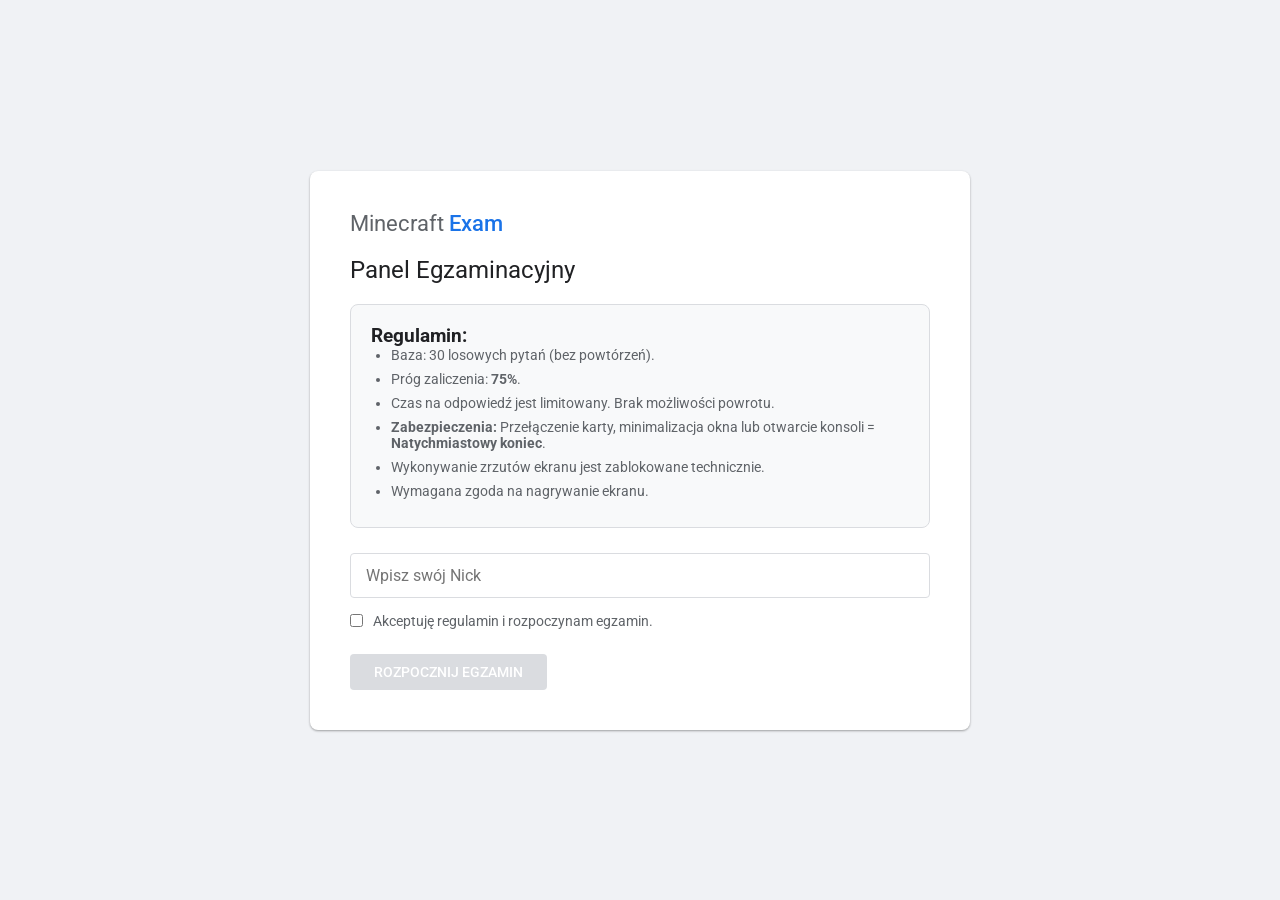
==== index.html @ 136718f4 "Add files via upload" ====
<!DOCTYPE html>
<html lang="pl">
<head>
    <meta charset="UTF-8">
    <meta name="viewport" content="width=device-width, initial-scale=1.0">
    <title>Egzamin Minecraft - Certyfikacja</title>
    <link href="https://fonts.googleapis.com/css2?family=Roboto:wght@400;500;700&display=swap" rel="stylesheet">
    <link rel="stylesheet" href="style.css">
</head>
<body oncontextmenu="return false">

<!-- ZNAK WODNY (ZABEZPIECZENIE) -->
<div id="watermark"></div>

<!-- EKRAN BLOKADY SCREENSHOTA (NIE PRZERYWA, ALE ZASŁANIA) -->
<div id="screenshot-guard" class="hidden">
    🚫 Zrzuty ekranu są zablokowane!
</div>

<!-- EKRAN BŁĘDU (KONIEC EGZAMINU) -->
<div id="screen-fail" class="overlay hidden">
    <div class="fail-box">
        <span class="icon">⛔</span>
        <h1>Egzamin Przerwany</h1>
        <p>Wykryto naruszenie zasad bezpieczeństwa.</p>
        <p id="fail-reason" class="reason">Powód: ...</p>
        <div class="fail-status">Ocena: Niezaliczony (0%)</div>
    </div>
</div>

<main class="container">

    <!-- 1. LOGOWANIE -->
    <section id="screen-login" class="card">
        <div class="logo">Minecraft <span>Exam</span></div>
        <h1>Panel Egzaminacyjny</h1>

        <div class="rules">
            <h3>Regulamin:</h3>
            <ul>
                <li>Baza: 30 losowych pytań (bez powtórzeń).</li>
                <li>Próg zaliczenia: <b>75%</b>.</li>
                <li>Czas na odpowiedź jest limitowany. Brak możliwości powrotu.</li>
                <li><b>Zabezpieczenia:</b> Przełączenie karty, minimalizacja okna lub otwarcie konsoli = <b>Natychmiastowy koniec</b>.</li>
                <li>Wykonywanie zrzutów ekranu jest zablokowane technicznie.</li>
                <li>Wymagana zgoda na nagrywanie ekranu.</li>
            </ul>
        </div>

        <div class="input-group">
            <input type="text" id="user-nick" placeholder="Wpisz swój Nick" autocomplete="off">
        </div>

        <label class="checkbox-container">
            <input type="checkbox" id="accept-rules">
            <span>Akceptuję regulamin i rozpoczynam egzamin.</span>
        </label>

        <button id="btn-start" disabled>Rozpocznij Egzamin</button>
        <p id="load-error" class="error-text hidden">Błąd: Nie udało się pobrać bazy pytań.</p>
    </section>

    <!-- 2. PRZERWA -->
    <section id="screen-break" class="card hidden center-content">
        <div class="loader"></div>
        <p>Przygotuj się...</p>
    </section>

    <!-- 3. PYTANIE -->
    <section id="screen-question" class="card no-padding hidden">
        <!-- Pasek nagłówka z typem pytania -->
        <div id="type-header" class="question-type-header type-single">
            Pojedynczy Wybór
        </div>

        <div class="question-body">
            <div class="meta-row">
                <span id="ui-timer">Czas: --s</span>
                <span id="ui-progress">1 / 30</span>
            </div>

            <div class="timer-track">
                <div id="timer-fill" class="timer-fill"></div>
            </div>

            <h2 id="q-text">Treść pytania...</h2>

            <div id="q-options" class="options-container">
                <!-- Odpowiedzi generowane przez JS -->
            </div>

            <div class="action-row">
                <button id="btn-submit">Zatwierdź odpowiedź</button>
            </div>
        </div>
    </section>

    <!-- 4. WYNIK -->
    <section id="screen-result" class="card hidden center-content">
        <h1>Wynik Egzaminu</h1>

        <div id="score-circle" class="score-circle">0%</div>

        <h2 id="final-verdict">...</h2>
        <p id="final-points">Punkty: 0 / 0</p>

        <button id="btn-download" class="secondary-btn">Pobierz nagranie</button>
    </section>

</main>

<script src="script.js"></script>
</body>
</html>
---- style.css ----
:root {
    --primary: #1a73e8;
    --primary-hover: #1557b0;
    --bg: #f0f2f5;
    --surface: #ffffff;
    --text-main: #202124;
    --text-sub: #5f6368;
    --border: #dadce0;
    --danger: #d93025;
    --success: #188038;
    --warning: #f9ab00;
    --purple: #a142f4;
    --shadow: 0 1px 3px rgba(0,0,0,0.12), 0 1px 2px rgba(0,0,0,0.24);
}

* {
    box-sizing: border-box;
    margin: 0;
    padding: 0;
    font-family: 'Roboto', sans-serif;
    user-select: none; /* Blokada zaznaczania tekstu */
    -webkit-user-select: none;
}

body {
    background-color: var(--bg);
    color: var(--text-main);
    display: flex;
    justify-content: center;
    align-items: center;
    min-height: 100vh;
    overflow-x: hidden;
}

/* ZNAK WODNY */
#watermark {
    position: fixed;
    top: 50%; left: 50%;
    transform: translate(-50%, -50%) rotate(-45deg);
    font-size: 80px;
    color: rgba(0,0,0,0.03);
    pointer-events: none;
    z-index: 0;
    white-space: nowrap;
}

/* BLOKADA SCREENSHOTA */
#screenshot-guard {
    position: fixed;
    top: 0; left: 0; width: 100vw; height: 100vh;
    background: white;
    z-index: 999999;
    display: flex;
    justify-content: center;
    align-items: center;
    font-size: 24px;
    color: var(--danger);
    font-weight: bold;
}

.container {
    width: 100%;
    max-width: 700px;
    padding: 20px;
    position: relative;
    z-index: 10;
}

.card {
    background: var(--surface);
    border-radius: 8px;
    padding: 40px;
    box-shadow: var(--shadow);
    position: relative;
    overflow: hidden;
}

.card.no-padding {
    padding: 0;
}

.question-body {
    padding: 30px 40px 40px 40px;
}

/* NAGŁÓWKI TYPÓW PYTAŃ */
.question-type-header {
    width: 100%;
    padding: 15px 40px;
    color: white;
    font-weight: 500;
    font-size: 16px;
    text-transform: uppercase;
    letter-spacing: 0.5px;
}

.type-single { background: var(--primary); }
.type-multi { background: var(--warning); color: #202124; } /* Ciemny tekst na żółtym */
.type-bool { background: var(--success); }
.type-match { background: var(--purple); }

.hidden { display: none !important; }
.center-content { display: flex; flex-direction: column; align-items: center; text-align: center; }

h1 { font-size: 24px; font-weight: 400; margin-bottom: 20px; }
h2 { font-size: 20px; font-weight: 500; margin-bottom: 25px; line-height: 1.4; }
.logo { font-size: 22px; color: var(--text-sub); margin-bottom: 20px; }
.logo span { color: var(--primary); font-weight: 500; }
.error-text { color: var(--danger); font-size: 14px; margin-top: 10px; }

/* REGULAMIN */
.rules {
    background: #f8f9fa;
    border: 1px solid var(--border);
    border-radius: 8px;
    padding: 20px;
    margin-bottom: 25px;
    text-align: left;
}
.rules ul { padding-left: 20px; }
.rules li { margin-bottom: 8px; color: var(--text-sub); font-size: 14px; }

/* INPUTY */
.input-group { width: 100%; margin-bottom: 15px; }
input[type="text"] {
    width: 100%;
    padding: 12px 15px;
    border: 1px solid var(--border);
    border-radius: 4px;
    font-size: 16px;
    outline: none;
}
input[type="text"]:focus { border: 2px solid var(--primary); }

button {
    background-color: var(--primary);
    color: white;
    border: none;
    padding: 10px 24px;
    border-radius: 4px;
    font-size: 14px;
    font-weight: 500;
    text-transform: uppercase;
    cursor: pointer;
    transition: background 0.2s;
}
button:hover { background-color: var(--primary-hover); }
button:disabled { background-color: var(--border); cursor: not-allowed; }
.secondary-btn { background-color: var(--text-sub); margin-top: 15px; }

.checkbox-container {
    display: flex; align-items: center; gap: 10px; margin-bottom: 25px;
    cursor: pointer; font-size: 14px; color: var(--text-sub);
}

/* UI PYTANIA */
.meta-row { display: flex; justify-content: space-between; font-size: 14px; color: var(--text-sub); margin-bottom: 10px; }
.timer-track {
    width: 100%; height: 4px; background: #e0e0e0;
    margin-bottom: 30px; border-radius: 2px; overflow: hidden;
}
.timer-fill { height: 100%; background: var(--primary); width: 100%; transform-origin: left; }
.action-row { text-align: right; margin-top: 25px; }

/* ODPOWIEDZI */
.options-container { display: flex; flex-direction: column; gap: 12px; }
.option-btn {
    width: 100%; text-align: left; background: #fff;
    border: 1px solid var(--border); color: var(--text-main);
    padding: 15px 20px; border-radius: 8px; font-size: 16px;
    transition: all 0.2s; box-shadow: 0 1px 1px rgba(0,0,0,0.05);
}
.option-btn:hover { background: #f8f9fa; border-color: #bdc1c6; }
.option-btn.selected {
    background: #e8f0fe; border: 1px solid var(--primary);
    color: var(--primary); font-weight: 500;
}

/* LAYOUT PRAWDA/FAŁSZ */
.bool-container { display: flex; gap: 15px; }
.bool-container button { text-align: center; height: 80px; font-size: 18px; }

/* DOPASOWYWANIE */
.match-grid { display: flex; justify-content: space-between; gap: 20px; }
.match-col { flex: 1; display: flex; flex-direction: column; gap: 10px; }
.match-card {
    background: #fff; border: 1px solid var(--border); padding: 15px;
    border-radius: 8px; text-align: center; cursor: pointer;
    font-size: 15px; color: var(--text-main); transition: 0.2s;
}
.match-card:hover { background: #f8f9fa; }
.match-card.selected { background: #f3e8fd; border: 1px solid var(--purple); color: var(--purple); }
.match-card.paired { background: #e6f4ea; border-color: var(--success); color: var(--success); opacity: 0.6; cursor: default; }

/* WYNIKI */
.overlay {
    position: fixed; top: 0; left: 0; width: 100%; height: 100%;
    background: rgba(255, 255, 255, 0.98); z-index: 9999;
    display: flex; justify-content: center; align-items: center;
}
.fail-box { text-align: center; padding: 40px; }
.fail-box .icon { font-size: 64px; display: block; margin-bottom: 20px; }
.fail-box h1 { color: var(--danger); margin-bottom: 10px; }
.fail-status { margin-top: 20px; padding: 10px 20px; background: #fce8e6; color: var(--danger); border-radius: 4px; display: inline-block; }

.score-circle {
    width: 140px; height: 140px; border-radius: 50%; border: 10px solid var(--border);
    display: flex; align-items: center; justify-content: center;
    font-size: 32px; font-weight: 700; color: var(--text-sub); margin-bottom: 20px;
}

/* LOADER */
.loader {
    border: 4px solid #f3f3f3; border-top: 4px solid var(--primary);
    border-radius: 50%; width: 40px; height: 40px;
    animation: spin 1s linear infinite; margin-bottom: 20px;
}
@keyframes spin { 0% { transform: rotate(0deg); } 100% { transform: rotate(360deg); } }
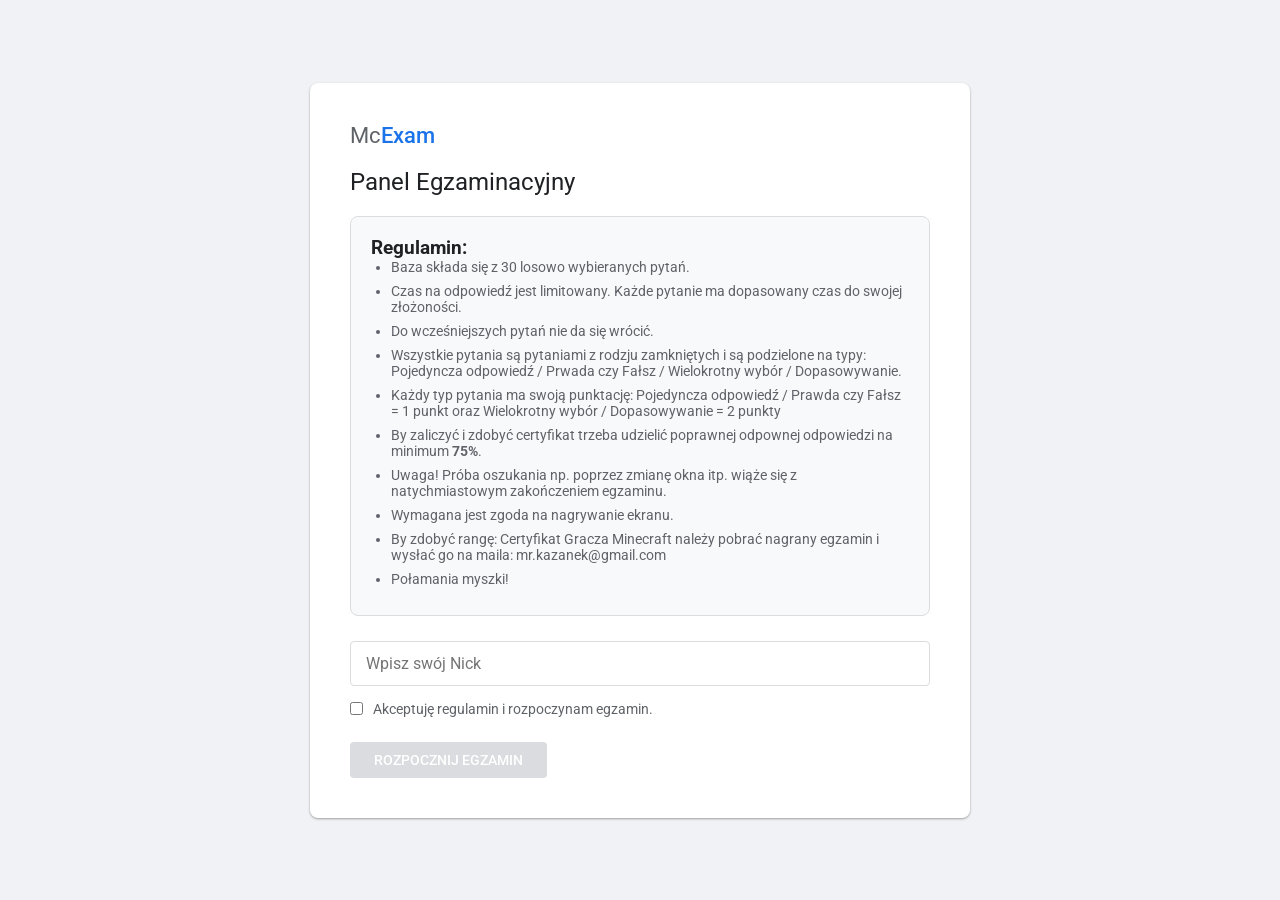
==== commit d198b174: "Update index.html" ====
--- a/index.html
+++ b/index.html
@@ -1,114 +1 @@
-<!DOCTYPE html>
-<html lang="pl">
-<head>
-    <meta charset="UTF-8">
-    <meta name="viewport" content="width=device-width, initial-scale=1.0">
-    <title>Egzamin Minecraft - Certyfikacja</title>
-    <link href="https://fonts.googleapis.com/css2?family=Roboto:wght@400;500;700&display=swap" rel="stylesheet">
-    <link rel="stylesheet" href="style.css">
-</head>
-<body oncontextmenu="return false">
-
-<!-- ZNAK WODNY (ZABEZPIECZENIE) -->
-<div id="watermark"></div>
-
-<!-- EKRAN BLOKADY SCREENSHOTA (NIE PRZERYWA, ALE ZASŁANIA) -->
-<div id="screenshot-guard" class="hidden">
-    🚫 Zrzuty ekranu są zablokowane!
-</div>
-
-<!-- EKRAN BŁĘDU (KONIEC EGZAMINU) -->
-<div id="screen-fail" class="overlay hidden">
-    <div class="fail-box">
-        <span class="icon">⛔</span>
-        <h1>Egzamin Przerwany</h1>
-        <p>Wykryto naruszenie zasad bezpieczeństwa.</p>
-        <p id="fail-reason" class="reason">Powód: ...</p>
-        <div class="fail-status">Ocena: Niezaliczony (0%)</div>
-    </div>
-</div>
-
-<main class="container">
-
-    <!-- 1. LOGOWANIE -->
-    <section id="screen-login" class="card">
-        <div class="logo">Minecraft <span>Exam</span></div>
-        <h1>Panel Egzaminacyjny</h1>
-
-        <div class="rules">
-            <h3>Regulamin:</h3>
-            <ul>
-                <li>Baza: 30 losowych pytań (bez powtórzeń).</li>
-                <li>Próg zaliczenia: <b>75%</b>.</li>
-                <li>Czas na odpowiedź jest limitowany. Brak możliwości powrotu.</li>
-                <li><b>Zabezpieczenia:</b> Przełączenie karty, minimalizacja okna lub otwarcie konsoli = <b>Natychmiastowy koniec</b>.</li>
-                <li>Wykonywanie zrzutów ekranu jest zablokowane technicznie.</li>
-                <li>Wymagana zgoda na nagrywanie ekranu.</li>
-            </ul>
-        </div>
-
-        <div class="input-group">
-            <input type="text" id="user-nick" placeholder="Wpisz swój Nick" autocomplete="off">
-        </div>
-
-        <label class="checkbox-container">
-            <input type="checkbox" id="accept-rules">
-            <span>Akceptuję regulamin i rozpoczynam egzamin.</span>
-        </label>
-
-        <button id="btn-start" disabled>Rozpocznij Egzamin</button>
-        <p id="load-error" class="error-text hidden">Błąd: Nie udało się pobrać bazy pytań.</p>
-    </section>
-
-    <!-- 2. PRZERWA -->
-    <section id="screen-break" class="card hidden center-content">
-        <div class="loader"></div>
-        <p>Przygotuj się...</p>
-    </section>
-
-    <!-- 3. PYTANIE -->
-    <section id="screen-question" class="card no-padding hidden">
-        <!-- Pasek nagłówka z typem pytania -->
-        <div id="type-header" class="question-type-header type-single">
-            Pojedynczy Wybór
-        </div>
-
-        <div class="question-body">
-            <div class="meta-row">
-                <span id="ui-timer">Czas: --s</span>
-                <span id="ui-progress">1 / 30</span>
-            </div>
-
-            <div class="timer-track">
-                <div id="timer-fill" class="timer-fill"></div>
-            </div>
-
-            <h2 id="q-text">Treść pytania...</h2>
-
-            <div id="q-options" class="options-container">
-                <!-- Odpowiedzi generowane przez JS -->
-            </div>
-
-            <div class="action-row">
-                <button id="btn-submit">Zatwierdź odpowiedź</button>
-            </div>
-        </div>
-    </section>
-
-    <!-- 4. WYNIK -->
-    <section id="screen-result" class="card hidden center-content">
-        <h1>Wynik Egzaminu</h1>
-
-        <div id="score-circle" class="score-circle">0%</div>
-
-        <h2 id="final-verdict">...</h2>
-        <p id="final-points">Punkty: 0 / 0</p>
-
-        <button id="btn-download" class="secondary-btn">Pobierz nagranie</button>
-    </section>
-
-</main>
-
-<script src="script.js"></script>
-</body>
-</html>+<!DOCTYPE html><html lang="pl"><head><meta charset="UTF-8"><meta name="viewport" content="width=device-width, initial-scale=1.0"><title>Egzamin Minecraft</title><link href="https://fonts.googleapis.com/css2?family=Roboto:wght@400;500;700&display=swap" rel="stylesheet"><link rel="stylesheet" href="style.css"><link rel="icon" type="image/x-icon" href="mcexam.png"></head><body oncontextmenu="return false"><div id="watermark"></div><div id="screenshot-guard" class="hidden"> 🚫 Zrzuty ekranu są zablokowane!</div><div id="screen-fail" class="overlay hidden"><div class="fail-box"><span class="icon">⛔</span><h1>Egzamin Przerwany</h1><p>Wykryto naruszenie zasad bezpieczeństwa.</p><p id="fail-reason" class="reason">Powód: ...</p><div class="fail-status">Ocena: Niezaliczony (0%)</div></div></div><main class="container"><section id="screen-login" class="card"><div class="logo">Mc<span>Exam</span></div><h1>Panel Egzaminacyjny</h1><div class="rules"><h3>Regulamin:</h3><ul><li>Baza składa się z 30 losowo wybieranych pytań.</li><li>Czas na odpowiedź jest limitowany. Każde pytanie ma dopasowany czas do swojej złożoności.</li><li>Do wcześniejszych pytań nie da się wrócić.</li><li>Wszystkie pytania są pytaniami z rodzju zamkniętych i są podzielone na typy: Pojedyncza odpowiedź / Prwada czy Fałsz / Wielokrotny wybór / Dopasowywanie.</li><li>Każdy typ pytania ma swoją punktację: Pojedyncza odpowiedź / Prawda czy Fałsz = 1 punkt oraz Wielokrotny wybór / Dopasowywanie = 2 punkty </li><li>By zaliczyć i zdobyć certyfikat trzeba udzielić poprawnej odpownej odpowiedzi na minimum <b>75%</b>.</li><li>Uwaga! Próba oszukania np. poprzez zmianę okna itp. wiąże się z natychmiastowym zakończeniem egzaminu.</li><li>Wymagana jest zgoda na nagrywanie ekranu.</li><li>By zdobyć rangę: Certyfikat Gracza Minecraft należy pobrać nagrany egzamin i wysłać go na maila: mr.kazanek@gmail.com</li><li>Połamania myszki!</li></ul></div><div class="input-group"><input type="text" id="user-nick" placeholder="Wpisz swój Nick" autocomplete="off"></div><label class="checkbox-container"><input type="checkbox" id="accept-rules"><span>Akceptuję regulamin i rozpoczynam egzamin.</span></label><button id="btn-start" disabled>Rozpocznij Egzamin</button><p id="load-error" class="error-text hidden">Błąd: Nie udało się pobrać bazy pytań.</p></section><section id="screen-break" class="card hidden center-content"><div class="loader"></div><p>Przygotuj się...</p></section><section id="screen-question" class="card no-padding hidden"><div id="type-header" class="question-type-header type-single"> Pojedynczy Wybór </div><div class="question-body"><div class="meta-row"><span id="ui-timer">Czas: --s</span><span id="ui-progress">1 / 30</span></div><div class="timer-track"><div id="timer-fill" class="timer-fill"></div></div><h2 id="q-text">Treść pytania...</h2><div id="q-options" class="options-container"></div><div class="action-row"><button id="btn-submit">Zatwierdź odpowiedź</button></div></div></section><section id="screen-result" class="card hidden center-content"><h1>Wynik Egzaminu</h1><div id="score-circle" class="score-circle">0%</div><h2 id="final-verdict">...</h2><p id="final-points">Punkty: 0 / 0</p><button id="btn-download" class="secondary-btn">Pobierz nagranie (wyślij na mail: mr.kazanek@gmail.com)</button></section></main><script src="script.js"></script></body></html>
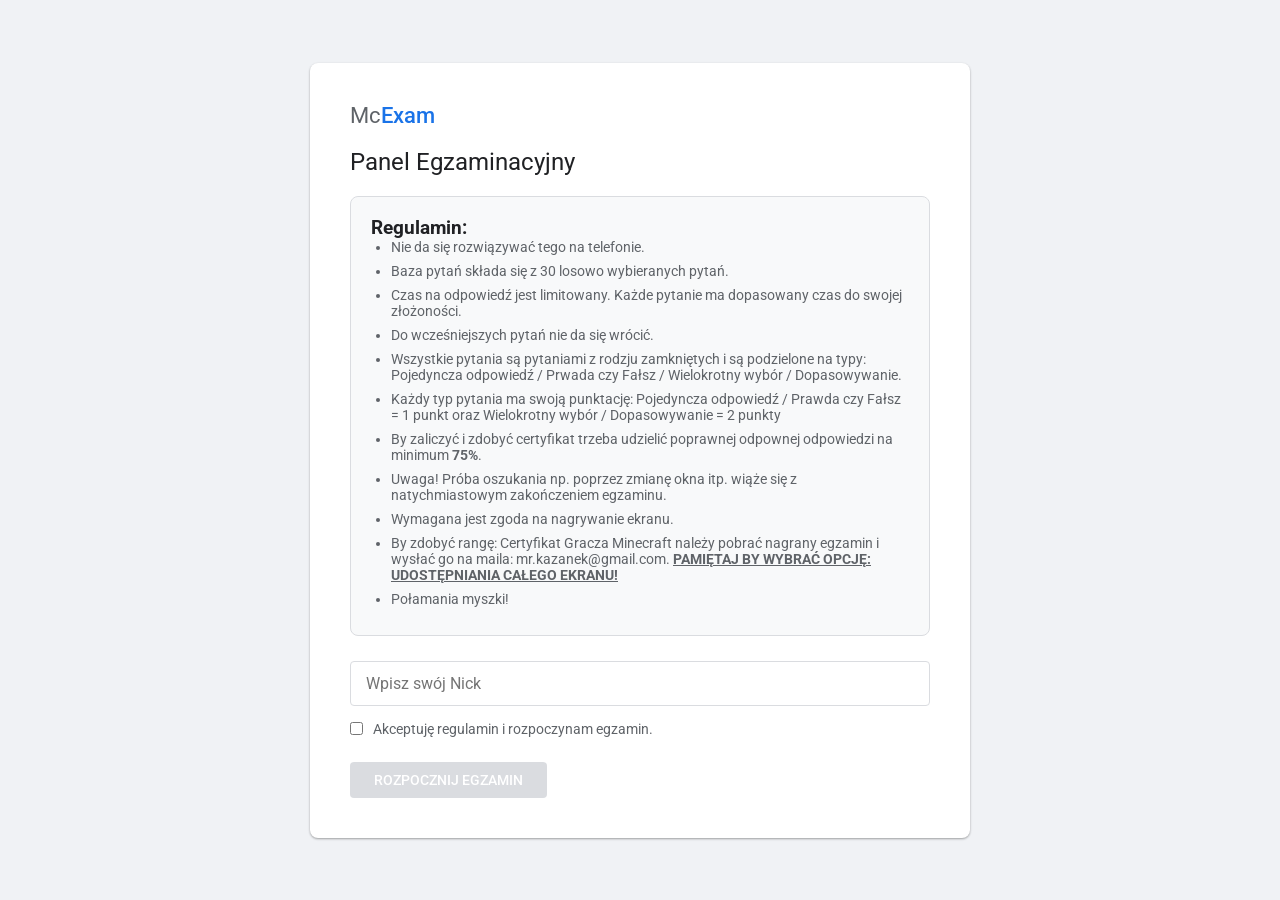
==== commit 69a624b0: "Update index.html" ====
--- a/index.html
+++ b/index.html
@@ -1 +1,2 @@
-<!DOCTYPE html><html lang="pl"><head><meta charset="UTF-8"><meta name="viewport" content="width=device-width, initial-scale=1.0"><title>Egzamin Minecraft</title><link href="https://fonts.googleapis.com/css2?family=Roboto:wght@400;500;700&display=swap" rel="stylesheet"><link rel="stylesheet" href="style.css"><link rel="icon" type="image/x-icon" href="mcexam.png"></head><body oncontextmenu="return false"><div id="watermark"></div><div id="screenshot-guard" class="hidden"> 🚫 Zrzuty ekranu są zablokowane!</div><div id="screen-fail" class="overlay hidden"><div class="fail-box"><span class="icon">⛔</span><h1>Egzamin Przerwany</h1><p>Wykryto naruszenie zasad bezpieczeństwa.</p><p id="fail-reason" class="reason">Powód: ...</p><div class="fail-status">Ocena: Niezaliczony (0%)</div></div></div><main class="container"><section id="screen-login" class="card"><div class="logo">Mc<span>Exam</span></div><h1>Panel Egzaminacyjny</h1><div class="rules"><h3>Regulamin:</h3><ul><li>Baza składa się z 30 losowo wybieranych pytań.</li><li>Czas na odpowiedź jest limitowany. Każde pytanie ma dopasowany czas do swojej złożoności.</li><li>Do wcześniejszych pytań nie da się wrócić.</li><li>Wszystkie pytania są pytaniami z rodzju zamkniętych i są podzielone na typy: Pojedyncza odpowiedź / Prwada czy Fałsz / Wielokrotny wybór / Dopasowywanie.</li><li>Każdy typ pytania ma swoją punktację: Pojedyncza odpowiedź / Prawda czy Fałsz = 1 punkt oraz Wielokrotny wybór / Dopasowywanie = 2 punkty </li><li>By zaliczyć i zdobyć certyfikat trzeba udzielić poprawnej odpownej odpowiedzi na minimum <b>75%</b>.</li><li>Uwaga! Próba oszukania np. poprzez zmianę okna itp. wiąże się z natychmiastowym zakończeniem egzaminu.</li><li>Wymagana jest zgoda na nagrywanie ekranu.</li><li>By zdobyć rangę: Certyfikat Gracza Minecraft należy pobrać nagrany egzamin i wysłać go na maila: mr.kazanek@gmail.com</li><li>Połamania myszki!</li></ul></div><div class="input-group"><input type="text" id="user-nick" placeholder="Wpisz swój Nick" autocomplete="off"></div><label class="checkbox-container"><input type="checkbox" id="accept-rules"><span>Akceptuję regulamin i rozpoczynam egzamin.</span></label><button id="btn-start" disabled>Rozpocznij Egzamin</button><p id="load-error" class="error-text hidden">Błąd: Nie udało się pobrać bazy pytań.</p></section><section id="screen-break" class="card hidden center-content"><div class="loader"></div><p>Przygotuj się...</p></section><section id="screen-question" class="card no-padding hidden"><div id="type-header" class="question-type-header type-single"> Pojedynczy Wybór </div><div class="question-body"><div class="meta-row"><span id="ui-timer">Czas: --s</span><span id="ui-progress">1 / 30</span></div><div class="timer-track"><div id="timer-fill" class="timer-fill"></div></div><h2 id="q-text">Treść pytania...</h2><div id="q-options" class="options-container"></div><div class="action-row"><button id="btn-submit">Zatwierdź odpowiedź</button></div></div></section><section id="screen-result" class="card hidden center-content"><h1>Wynik Egzaminu</h1><div id="score-circle" class="score-circle">0%</div><h2 id="final-verdict">...</h2><p id="final-points">Punkty: 0 / 0</p><button id="btn-download" class="secondary-btn">Pobierz nagranie (wyślij na mail: mr.kazanek@gmail.com)</button></section></main><script src="script.js"></script></body></html>
+<!DOCTYPE html><html lang="pl"><head><meta charset="UTF-8"><meta name="viewport" content="width=device-width, initial-scale=1.0"><title>Egzamin Minecraft</title><link href="https://fonts.googleapis.com/css2?family=Roboto:wght@400;500;700&display=swap" rel="stylesheet"><link rel="stylesheet" href="style.css"><link rel="icon" type="image/x-icon" href="mcexam.png"></head><body oncontextmenu="return false"><div id="watermark"></div><div id="screenshot-guard" class="hidden"> 🚫 Zrzuty ekranu są zablokowane!</div><div id="screen-fail" class="overlay hidden"><div class="fail-box"><span class="icon">⛔</span><h1>Egzamin Przerwany</h1><p>Wykryto naruszenie zasad bezpieczeństwa.</p><p id="fail-reason" class="reason">Powód: ...</p><div class="fail-status">Ocena: Niezaliczony (0%)</div></div></div><main class="container"><section id="screen-login" class="card"><div class="logo">Mc<span>Exam</span></div><h1>Panel Egzaminacyjny</h1><div class="rules"><h3>Regulamin:</h3><ul><li>Nie da się rozwiązywać tego na telefonie.</li><li>Baza pytań składa się z 30 losowo wybieranych pytań.</li><li>Czas na odpowiedź jest limitowany. Każde pytanie ma dopasowany czas do swojej złożoności.</li><li>Do wcześniejszych pytań nie da się wrócić.</li><li>Wszystkie pytania są pytaniami z rodzju zamkniętych i są podzielone na typy: Pojedyncza odpowiedź / Prwada czy Fałsz / Wielokrotny wybór / Dopasowywanie.</li><li>Każdy typ pytania ma swoją punktację: Pojedyncza odpowiedź / Prawda czy Fałsz = 1 punkt oraz Wielokrotny wybór / Dopasowywanie = 2 punkty </li><li>By zaliczyć i zdobyć certyfikat trzeba udzielić poprawnej odpownej odpowiedzi na minimum <b>75%</b>.</li><li>Uwaga! Próba oszukania np. poprzez zmianę okna itp. wiąże się z natychmiastowym zakończeniem egzaminu.</li><li>Wymagana jest zgoda na nagrywanie ekranu.</li><li>By zdobyć rangę: Certyfikat Gracza Minecraft należy pobrać nagrany egzamin i wysłać go na maila: mr.kazanek@gmail.com. <b><u>PAMIĘTAJ BY WYBRAĆ OPCJĘ: UDOSTĘPNIANIA CAŁEGO EKRANU!</u></b></li><li>Połamania myszki!</li></ul></div><div class="input-group"><input type="text" id="user-nick" placeholder="Wpisz swój Nick" autocomplete="off"></div><label class="checkbox-container"><input type="checkbox" id="accept-rules"><span>Akceptuję regulamin i rozpoczynam egzamin.</span></label><button id="btn-start" disabled>Rozpocznij Egzamin</button><p id="load-error" class="error-text hidden">Błąd: Nie udało się pobrać bazy pytań.</p></section><section id="screen-break" class="card hidden center-content"><div class="loader"></div><p>Przygotuj się...</p></section><section id="screen-question" class="card no-padding hidden"><div id="type-header" class="question-type-header type-single"> Pojedynczy Wybór </div><div class="question-body"><div class="meta-row"><span id="ui-timer">Czas: --s</span><span id="ui-progress">1 / 30</span></div><div class="timer-track"><div id="timer-fill" class="timer-fill"></div></div><h2 id="q-text">Treść pytania...</h2><div id="q-options" class="options-container"></div><div class="action-row"><button id="btn-submit">Zatwierdź odpowiedź</button></div></div></section><section id="screen-result" class="card hidden center-content"><h1>Wynik Egzaminu</h1><div id="score-circle" class="score-circle">0%</div><h2 id="final-verdict">...</h2><p id="final-points">Punkty: 0 / 0</p><button id="btn-download" class="secondary-btn">Pobierz nagranie (wyślij na mail: mr.kazanek@gmail.com)</button></section></main><script src="script.js"></script></body></html>
+
